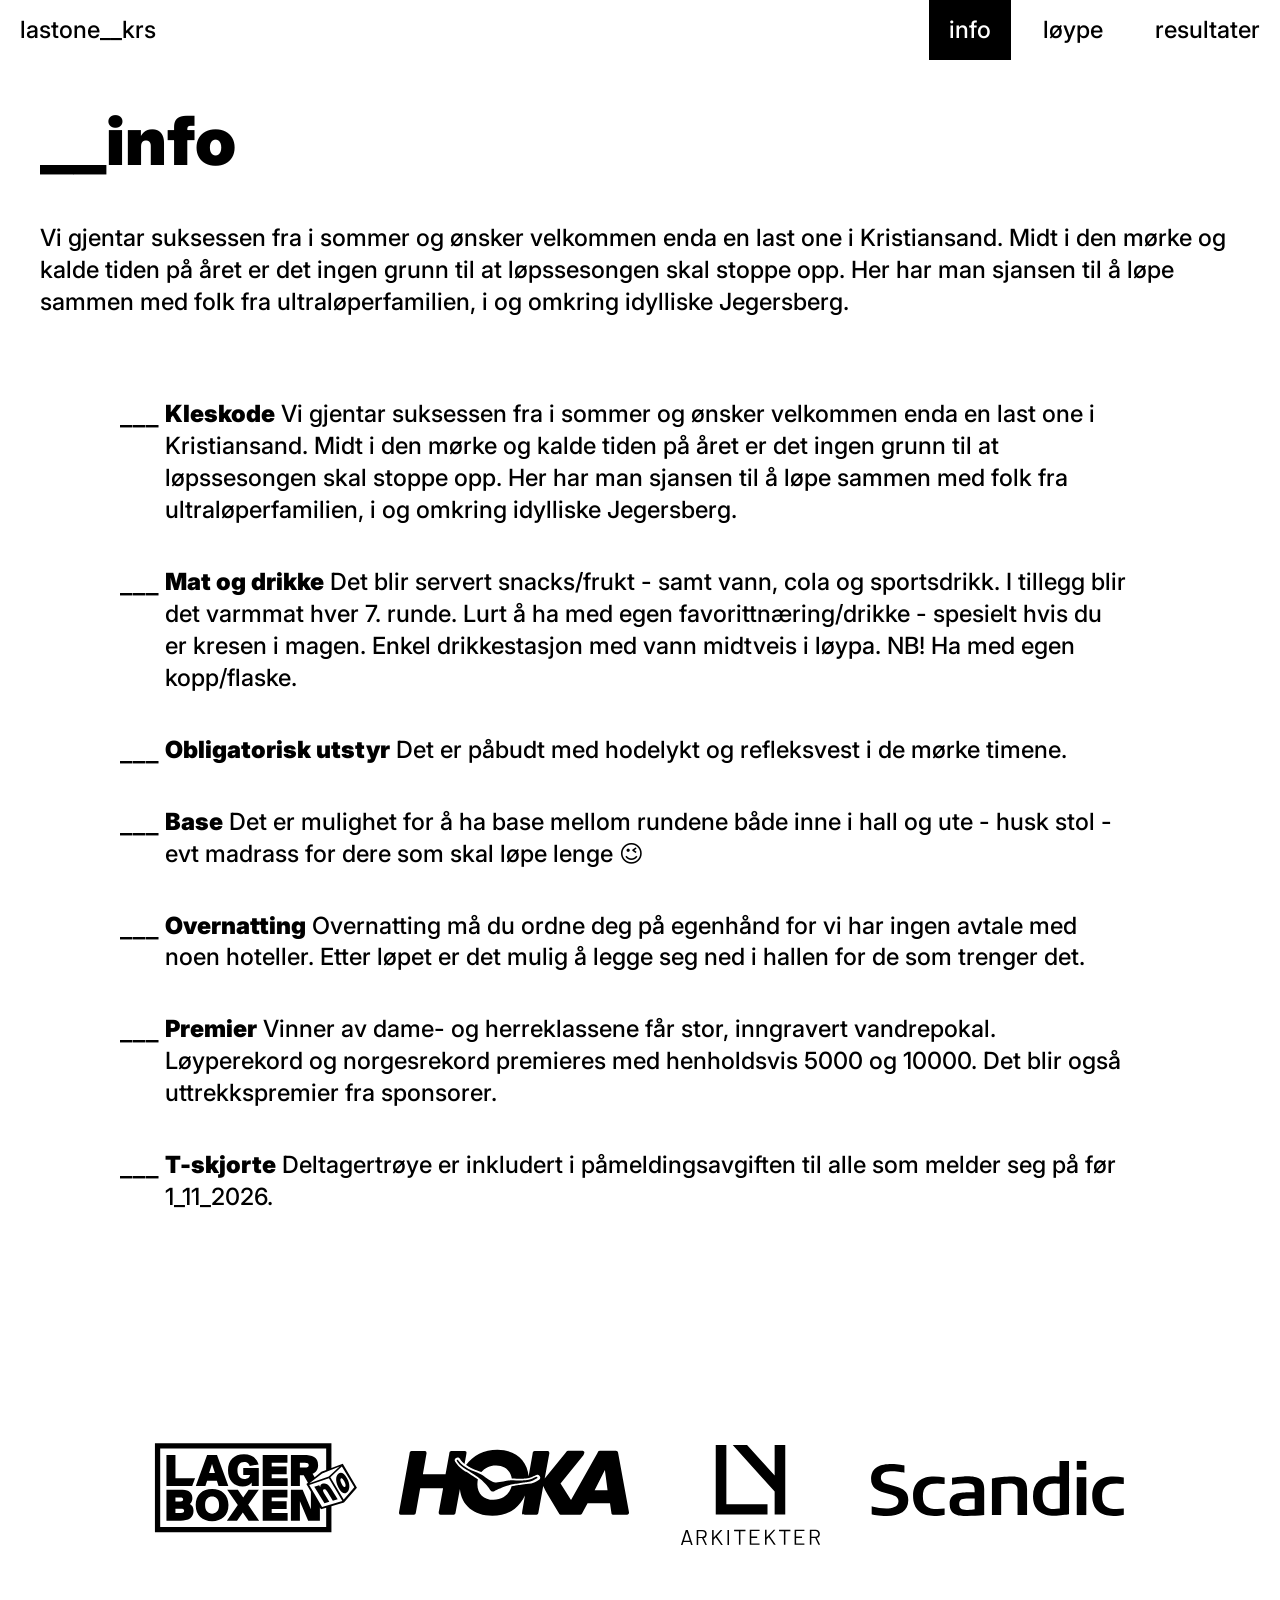
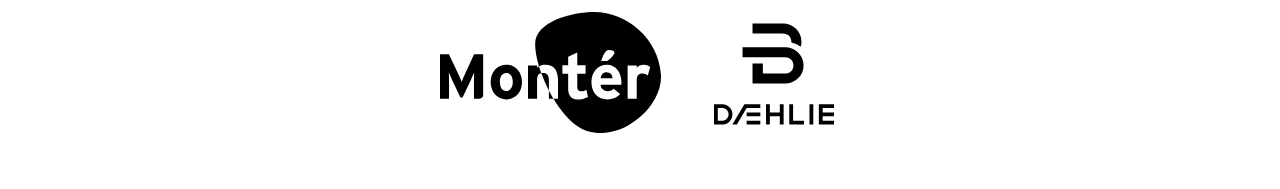
==== info.html @ 8707cc6f "feat: recreate the four Figma pages Index, info, løype and resultater from KRSUltra / Lastone (nodes" ====
<!doctype html>
<html lang="no">
  <head>
    <meta charset="utf-8" />
    <meta name="viewport" content="width=device-width, initial-scale=1" />
    <title>info — lastone__krs</title>
    <meta name="description" content="Praktisk informasjon om last one standing i Kristiansand." />

    <link rel="preconnect" href="https://fonts.googleapis.com" />
    <link rel="preconnect" href="https://fonts.gstatic.com" crossorigin />
    <link
      rel="stylesheet"
      href="https://fonts.googleapis.com/css2?family=Inter:opsz,wght@14..32,500;14..32,900&amp;display=swap"
    />

    <link rel="stylesheet" href="css/tokens.css" />
    <link rel="stylesheet" href="css/base.css" />
    <link rel="stylesheet" href="css/styles.css" />
  </head>

  <body class="page">
    <a class="skip-link" href="#main">Hopp til innhold</a>

    <header class="page__header">
      <nav class="site-nav" aria-label="Hovedmeny">
        <a class="site-nav__brand pill" href="index.html">lastone__krs</a>

        <ul class="site-nav__list">
            <li class="site-nav__item">
              <a class="site-nav__link pill pill--current" href="info.html" aria-current="page">info</a>
            </li>
            <li class="site-nav__item">
              <a class="site-nav__link pill" href="loype.html">løype</a>
            </li>
            <li class="site-nav__item">
              <a class="site-nav__link pill" href="resultater.html">resultater</a>
            </li>
        </ul>
      </nav>
    </header>

    <main class="page__main" id="main">
      <div class="page__body">
        <!-- The leading "__" is decoration and comes from CSS, so the
             accessible name stays "info". -->
        <h1 class="page-title">info</h1>

        <p class="intro">Vi gjentar suksessen fra i sommer og ønsker velkommen enda en last one i Kristiansand. Midt i den mørke og kalde tiden på året er det ingen grunn til at løpssesongen skal stoppe opp. Her har man sjansen til å løpe sammen med folk fra ultraløperfamilien, i og omkring idylliske Jegersberg.</p>

        <!-- Figma's "Bullet" rows: a bold term and its text flowing as one
             paragraph. That is a description list. -->
        <dl class="fact-list">
          <div class="fact-list__item">
            <dt class="fact-list__term">Kleskode</dt>
            <dd class="fact-list__desc">
              Vi gjentar suksessen fra i sommer og ønsker velkommen enda en last one i Kristiansand. Midt i den mørke og kalde tiden på året er det ingen grunn til at løpssesongen skal stoppe opp. Her har man sjansen til å løpe sammen med folk fra ultraløperfamilien, i og omkring idylliske Jegersberg.
            </dd>
          </div>

          <div class="fact-list__item">
            <dt class="fact-list__term">Mat og drikke</dt>
            <dd class="fact-list__desc">
              Det blir servert snacks/frukt - samt vann, cola og sportsdrikk. I tillegg blir det varmmat hver 7. runde. Lurt å ha med egen favorittnæring/drikke - spesielt hvis du er kresen i magen. Enkel drikkestasjon med vann midtveis i løypa. NB! Ha med egen kopp/flaske.
            </dd>
          </div>

          <div class="fact-list__item">
            <dt class="fact-list__term">Obligatorisk utstyr</dt>
            <dd class="fact-list__desc">
              Det er påbudt med hodelykt og refleksvest i de mørke timene.
            </dd>
          </div>

          <div class="fact-list__item">
            <dt class="fact-list__term">Base</dt>
            <dd class="fact-list__desc">
              Det er mulighet for å ha base mellom rundene både inne i hall og ute - husk stol - evt madrass for dere som skal løpe lenge 😉
            </dd>
          </div>

          <div class="fact-list__item">
            <dt class="fact-list__term">Overnatting</dt>
            <dd class="fact-list__desc">
              Overnatting må du ordne deg på egenhånd for vi har ingen avtale med noen hoteller. Etter løpet er det mulig å legge seg ned i hallen for de som trenger det.
            </dd>
          </div>

          <div class="fact-list__item">
            <dt class="fact-list__term">Premier</dt>
            <dd class="fact-list__desc">
              Vinner av dame- og herreklassene får stor, inngravert vandrepokal. Løyperekord og norgesrekord premieres med henholdsvis 5000 og 10000. Det blir også uttrekkspremier fra sponsorer.
            </dd>
          </div>

          <div class="fact-list__item">
            <dt class="fact-list__term">T-skjorte</dt>
            <dd class="fact-list__desc">
              Deltagertrøye er inkludert i påmeldingsavgiften til alle som melder seg på før 1_11_2026.
            </dd>
          </div>
        </dl>
      </div>
    </main>

    <footer class="page__footer sponsors">
      <h2 class="visually-hidden">Sponsorer</h2>

      <ul class="sponsors__list">
          <li class="sponsors__item">
            <img
              class="sponsors__logo"
              src="assets/logos/sponsor-1.svg"
              alt="Lagerboxen.no"
              width="208"
              height="150"
            />
          </li>
          <li class="sponsors__item">
            <img
              class="sponsors__logo"
              src="assets/logos/sponsor-2.svg"
              alt="HOKA"
              width="243"
              height="150"
            />
          </li>
          <li class="sponsors__item">
            <img
              class="sponsors__logo"
              src="assets/logos/sponsor-3.svg"
              alt="LY Arkitekter"
              width="158"
              height="150"
            />
          </li>
          <li class="sponsors__item">
            <img
              class="sponsors__logo"
              src="assets/logos/sponsor-4.svg"
              alt="Scandic"
              width="265"
              height="150"
            />
          </li>
          <li class="sponsors__item">
            <img
              class="sponsors__logo"
              src="assets/logos/sponsor-5.svg"
              alt="Montér"
              width="231"
              height="150"
            />
          </li>
          <li class="sponsors__item">
            <img
              class="sponsors__logo"
              src="assets/logos/sponsor-6.svg"
              alt="Dæhlie"
              width="144"
              height="150"
            />
          </li>
      </ul>
    </footer>
  </body>
</html>
---- css/tokens.css ----
/* ---------------------------------------------------------------------------
   tokens.css — every value that comes from Figma.

   Source: KRSUltra, page "Lastone" (frames Index / Info / Course / Results),
   read off the nodes themselves at the 1512px design width.

   NOTE ON THE FIGMA VARIABLE COLLECTION: the file carries a variable set
   ("Collection 1") built around a purple accent (#4C3267) with Light mode
   only. These four frames do not use it — they use flat #000/#fff and the
   pink below. The names here follow that collection's naming so the two can
   be reconciled later, but the VALUES are what the frames actually contain.
   --------------------------------------------------------------------------- */

:root {
  color-scheme: light;

  /* --- Colour ------------------------------------------------------------
     Three colours in the whole design. The pink is the only accent. */
  --color-surface-white: #ffffff;
  --color-surface-invert: #000000;
  --color-surface-accent: #ff67cf;

  --color-text-default: #000000;
  --color-text-invert: #ffffff;

  --color-stroke-default: #000000;

  /* --- Typography --------------------------------------------------------
     Inter, in two weights: Medium (500) for everything that reads as text,
     Black (900) for the display type and table headers. */
  --font-sans: "Inter", system-ui, -apple-system, "Segoe UI", Roboto, sans-serif;

  --font-weight-medium: 500;
  --font-weight-black: 900;

  /* Figma sizes are fixed at 1512px wide. Each token keeps the Figma value as
     its ceiling and scales down with the viewport, so the design holds at
     1512 and stays readable below it. The vw figure is the Figma px as a
     share of 1512 (e.g. 100 / 1512 = 6.61vw). */
  --font-size-table: clamp(0.875rem, 1.32vw, 1.25rem); /*   20px */
  --font-size-body: clamp(1.125rem, 1.85vw, 1.75rem); /*    28px */
  --font-size-marker: clamp(1.25rem, 2.12vw, 2rem); /*      32px */
  --font-size-lead: clamp(1.5rem, 2.65vw, 2.5rem); /*       40px */
  --font-size-cta: clamp(1.75rem, 3.7vw, 3.5rem); /*        56px */
  --font-size-page-title: clamp(2.5rem, 5.29vw, 5rem); /*   80px */
  --font-size-hero: clamp(2rem, 6.61vw, 6.25rem); /*       100px */
  --font-size-hero-lead: clamp(2.375rem, 7.94vw, 7.5rem); /* 120px */

  /* Figma leaves display type on AUTO line-height; body text is set to 135%. */
  --line-height-display: 1;
  --line-height-body: 1.35;

  /* --- Space -------------------------------------------------------------
     The file's Space/SP-* scale. */
  --space-04: 4px;
  --space-08: 8px;
  --space-12: 12px;
  --space-16: 16px;
  --space-20: 20px;
  --space-24: 24px;
  --space-32: 32px;
  --space-40: 40px;
  --space-48: 48px;
  --space-64: 64px;

  /* Values the frames use that are NOT on the SP scale. Kept as tokens rather
     than inlined so the drift stays countable — see the gaps table in README. */
  --space-off-10: 10px; /*  button padding-block                    */
  --space-off-36: 36px; /*  sponsor row gap                         */
  --space-off-80: 80px; /*  indent of the info list and the table   */
  --space-off-160: 160px; /* space above the sponsor row            */

  /* --- Layout ------------------------------------------------------------ */
  --page-width: 1512px; /* the Figma frame width                    */
  --page-gutter: var(--space-40); /* Main has 40px padding all round */
  --content-width: 1432px; /* page width minus the gutters          */
  --measure-facts: 1086px; /* width of a Bullet in Figma            */
  --measure-table: 976px; /* width of the results Table in Figma    */

  --size-control: 60px; /*      nav / toggle button height  */
  --size-control-lg: 80px; /*   the index CTA button height  */
  --size-sponsor: 150px; /*     sponsor logo box height     */
  --hero-ratio: 1512 / 675;
  --map-ratio: 1432 / 900;
}
---- css/base.css ----
/* ---------------------------------------------------------------------------
   base.css — reset and element defaults. The only file that styles raw tags.
   --------------------------------------------------------------------------- */

*,
*::before,
*::after {
  box-sizing: border-box;
}

* {
  margin: 0;
}

html {
  -webkit-text-size-adjust: 100%;
}

body {
  min-height: 100vh;
  background: var(--color-surface-white);
  color: var(--color-text-default);
  font-family: var(--font-sans);
  font-size: var(--font-size-body);
  font-weight: var(--font-weight-medium);
  line-height: var(--line-height-body);
  -webkit-font-smoothing: antialiased;
}

img,
picture,
svg,
video {
  display: block;
  max-width: 100%;
}

input,
button,
textarea,
select {
  font: inherit;
  color: inherit;
}

h1,
h2,
h3 {
  font-weight: var(--font-weight-black);
  line-height: var(--line-height-display);
}

a {
  color: inherit;
}

table {
  border-collapse: collapse;
}

fieldset {
  border: 0;
  padding: 0;
}

/* One focus ring for the whole site, and never removed. */
:focus-visible {
  outline: 3px solid var(--color-surface-accent);
  outline-offset: 2px;
}

/* Available to screen readers, invisible on screen. */
.visually-hidden {
  position: absolute;
  width: 1px;
  height: 1px;
  padding: 0;
  margin: -1px;
  overflow: hidden;
  clip-path: inset(50%);
  white-space: nowrap;
}

@media (prefers-reduced-motion: reduce) {
  *,
  *::before,
  *::after {
    animation-duration: 0.01ms !important;
    animation-iteration-count: 1 !important;
    transition-duration: 0.01ms !important;
    scroll-behavior: auto !important;
  }
}
---- css/styles.css ----
/* ---------------------------------------------------------------------------
   styles.css — the block layer.

   Classic BEM. Every rule is a single class:
       .block  .block__element  .block--modifier

   - One class per selector. No descendant, child or tag selectors, so the
     markup can change element for element without the styling moving.
   - Flat elements: .card__title, never .card__body__title.
   - No ids, no !important, no nesting. Equal weight everywhere, so source
     order is the only thing that resolves a conflict.
   - Blocks are mixed onto slots (class="site-nav__link pill") rather than
     wrapped in a div.
   - Values come from tokens.css. A raw hex or px here is a bug.

   The ONE deliberate exception is the state pair
   `.filter__input:checked + .filter__label`. Both sides are single classes;
   the combinator carries a state that cannot be expressed without JS.
   --------------------------------------------------------------------------- */

/* ===========================================================================
   page — the outer frame, on <body>.
   =========================================================================== */

.page {
  position: relative;
  display: flex;
  flex-direction: column;
  min-height: 100vh;
}

.page__main {
  flex: 1;
  display: flex;
  flex-direction: column;
}

/* The nav sits above the page flow on Index, laid over the hero image. */
.page__header--overlay {
  position: absolute;
  inset-block-start: 0;
  inset-inline: 0;
  z-index: 1;
}

/* The content column. Figma's "Main": 40px padding, 40px gap, 1512 max. */
.page__body {
  display: flex;
  flex-direction: column;
  gap: var(--space-40);
  width: 100%;
  max-width: var(--page-width);
  margin-inline: auto;
  padding: var(--space-40);
}

.page__body--center {
  align-items: center;
}

/* ===========================================================================
   skip-link
   =========================================================================== */

.skip-link {
  position: absolute;
  inset-inline-start: var(--space-20);
  inset-block-start: var(--space-20);
  z-index: 10;
  padding: var(--space-08) var(--space-16);
  background: var(--color-surface-white);
  color: var(--color-text-default);
  font-size: var(--font-size-table);
  text-decoration: none;
  transform: translateY(-200%);
}

.skip-link:focus-visible {
  transform: none;
}

/* ===========================================================================
   site-nav — 60px tall, brand left, links right with a 12px gap.
   =========================================================================== */

.site-nav {
  display: flex;
  align-items: center;
  justify-content: space-between;
  gap: var(--space-20);
  width: 100%;
  max-width: var(--page-width);
  min-height: var(--size-control);
  margin-inline: auto;
}

.site-nav__brand {
  min-height: var(--size-control);
}

.site-nav__list {
  display: flex;
  align-items: center;
  gap: var(--space-12);
  margin: 0;
  padding: 0;
  list-style: none;
}

.site-nav__link {
  min-height: var(--size-control);
}

/* ===========================================================================
   pill — Figma's "Button": a flat block of colour behind a line of text.
   Used by the nav, the results filter and the index tagline.
   =========================================================================== */

.pill {
  display: inline-flex;
  align-items: center;
  justify-content: center;
  padding: var(--space-off-10) var(--space-20);
  background: var(--color-surface-white);
  color: var(--color-text-default);
  font-size: var(--font-size-body);
  font-weight: var(--font-weight-medium);
  line-height: 1.21;
  text-decoration: none;
  white-space: nowrap;
}

.pill--current {
  background: var(--color-surface-invert);
  color: var(--color-text-invert);
}

.pill--accent {
  background: var(--color-surface-accent);
}

/* Figma fixes this button at 80px. Its own line box is taller than that once
   padding is added, so the block padding comes off and min-height sets it. */
.pill--lead {
  min-height: var(--size-control-lg);
  padding-block: 0;
  padding-inline: var(--space-32);
  font-size: var(--font-size-cta);
}

/* ===========================================================================
   hero — full-bleed photo with the event name laid over it.
   =========================================================================== */

.hero {
  position: relative;
  width: 100%;
  aspect-ratio: var(--hero-ratio);
  overflow: hidden;
}

.hero__image {
  width: 100%;
  height: 100%;
  object-fit: cover;
}

/* Figma places the three lines by hand inside a 1105x339 box at 204,168.
   Percentages keep that arrangement at any width. */
.hero__title {
  position: absolute;
  inset-block-start: 24.89%;
  inset-inline-start: 13.49%;
  width: 73.08%;
  aspect-ratio: 1105 / 339;
  margin: 0;
}

.hero__line {
  position: absolute;
  display: block;
  color: var(--color-surface-accent);
  font-size: var(--font-size-hero);
  font-weight: var(--font-weight-black);
  line-height: 1.21;
  white-space: nowrap;
}

.hero__line--name {
  inset-block-start: 0;
  inset-inline-start: 0;
}

.hero__line--place {
  inset-block-start: 28.61%;
  inset-inline-start: 44.34%;
}

.hero__line--date {
  inset-block-start: 57.23%;
  inset-inline-start: 22.35%;
  font-size: var(--font-size-hero-lead);
}

/* ===========================================================================
   page-title — the "__name" display heading. The underscores are decoration,
   so they come from CSS and stay out of the accessible name.
   =========================================================================== */

.page-title {
  font-size: var(--font-size-page-title);
  font-weight: var(--font-weight-black);
  line-height: 1.21;
}

.page-title::before {
  content: "__";
}

/* ===========================================================================
   intro — the standing paragraph that opens every page.
   =========================================================================== */

.intro {
  width: 100%;
  font-size: var(--font-size-body);
  line-height: var(--line-height-body);
}

/* ===========================================================================
   fact-list — Figma's "Bullet" rows. A description list: bold term, then its
   text, flowing as one paragraph with a hanging "___" marker.
   =========================================================================== */

.fact-list {
  display: flex;
  flex-direction: column;
  gap: var(--space-40);
  width: 100%;
  max-width: var(--measure-facts);
  margin: 0;
  padding-block-start: var(--space-40);
  padding-inline-start: var(--space-off-80);
}

.fact-list__item {
  position: relative;
  padding-inline-start: 45px;
}

.fact-list__term {
  display: inline;
  font-weight: var(--font-weight-black);
}

.fact-list__term::before {
  content: "___";
  position: absolute;
  inset-inline-start: 0;
  inset-block-start: 0;
  font-size: var(--font-size-marker);
  font-weight: var(--font-weight-medium);
}

.fact-list__desc {
  display: inline;
  margin: 0;
}

/* ===========================================================================
   course — the map, its caption and the GPX download.
   =========================================================================== */

.course__head {
  display: flex;
  flex-wrap: wrap;
  align-items: center;
  justify-content: space-between;
  gap: var(--space-40);
}

.course__title {
  font-size: var(--font-size-lead);
  font-weight: var(--font-weight-medium);
  line-height: 1.21;
}

.course__download {
  display: inline-flex;
  align-items: center;
  gap: var(--space-20);
  font-size: var(--font-size-lead);
  line-height: 1.21;
  text-decoration: none;
}

.course__download:hover {
  text-decoration: underline;
}

.course__icon {
  width: 0.775em;
  height: 0.725em;
}

.course__map {
  width: 100%;
  aspect-ratio: var(--map-ratio);
  margin-block-start: var(--space-40);
}

.course__image {
  width: 100%;
  height: 100%;
  object-fit: cover;
}

/* ===========================================================================
   filter — the Alle / Damer / Herrer toggle above the results.
   =========================================================================== */

.filter {
  display: flex;
  min-inline-size: 0;
  margin: 0;
  padding: 0;
}

.filter__input {
  position: absolute;
  width: 1px;
  height: 1px;
  overflow: hidden;
  clip-path: inset(50%);
}

.filter__label {
  min-height: var(--size-control);
  cursor: pointer;
}

/* State, not descendant styling: both sides are single classes. */
.filter__input:checked + .filter__label {
  background: var(--color-surface-invert);
  color: var(--color-text-invert);
}

.filter__input:focus-visible + .filter__label {
  outline: 3px solid var(--color-surface-accent);
  outline-offset: 2px;
}

/* ===========================================================================
   results-table
   =========================================================================== */

.results {
  width: 100%;
  padding-inline-start: var(--space-off-80);
}

.results__filter {
  margin-block-end: var(--space-40);
}

/* Wide content scrolls inside its own box, never the page body. */
.results__scroll {
  width: 100%;
  overflow-x: auto;
}

.results-table {
  width: 100%;
  min-width: 30rem;
  max-width: var(--measure-table);
  font-size: var(--font-size-table);
  text-align: start;
}

.results-table__caption {
  text-align: start;
}

.results-table__row {
  border-block-end: 1px solid var(--color-stroke-default);
}

.results-table__heading {
  padding: var(--space-08) var(--space-12) var(--space-08) 0;
  font-weight: var(--font-weight-black);
  text-align: start;
  white-space: nowrap;
}

.results-table__cell {
  padding: var(--space-08) var(--space-12) var(--space-08) 0;
  font-weight: var(--font-weight-medium);
  text-align: start;
}

.results-table__col--rank {
  width: 48px;
}

.results-table__col--laps {
  width: 100px;
}

/* ===========================================================================
   sponsors — the logo row that closes every page.
   =========================================================================== */

.sponsors {
  width: 100%;
  max-width: var(--page-width);
  margin-inline: auto;
  padding: var(--space-off-160) var(--space-40) var(--space-40);
}

.sponsors__list {
  display: flex;
  flex-wrap: wrap;
  align-items: center;
  justify-content: center;
  gap: var(--space-off-36);
  margin: 0;
  padding: 0;
  list-style: none;
}

.sponsors__item {
  display: flex;
  align-items: center;
  justify-content: center;
  height: var(--size-sponsor);
}

.sponsors__logo {
  max-height: 100%;
  width: auto;
}

/* ===========================================================================
   Narrow viewports.

   Figma has no finished small-screen frames — the two 402px "small" frames on
   the page still hold 1512px children — so everything below this line is a
   decision made in code, not a design that was handed over. See README.
   =========================================================================== */

@media (max-width: 768px) {
  /* Laying the nav over the photo needs one uninterrupted row to read as a
     nav. Once it wraps there is no such row, so it comes out of the overlay
     and sits above the hero instead. */
  .page__header--overlay {
    position: static;
    background: var(--color-surface-white);
  }

  /* The photo is a wide crop; a portrait hero would throw most of it away. */
  .hero {
    aspect-ratio: 1 / 1;
  }

  /* The hand-placed hero lines stop working once there is no room to indent
     them; stack them instead. */
  .hero__title {
    position: absolute;
    inset-block: auto var(--space-24);
    inset-inline: var(--space-20);
    width: auto;
    aspect-ratio: auto;
    display: flex;
    flex-direction: column;
  }

  .hero__line {
    position: static;
    white-space: normal;
  }

  .site-nav {
    flex-wrap: wrap;
    row-gap: 0;
    padding-inline: var(--space-04);
  }

  .fact-list {
    padding-inline-start: 0;
  }

  .results {
    padding-inline-start: 0;
  }

  .sponsors__list {
    gap: var(--space-20);
  }

  .sponsors {
    padding-block-start: var(--space-64);
  }

  .sponsors__item {
    height: calc(var(--size-sponsor) / 2);
  }
}
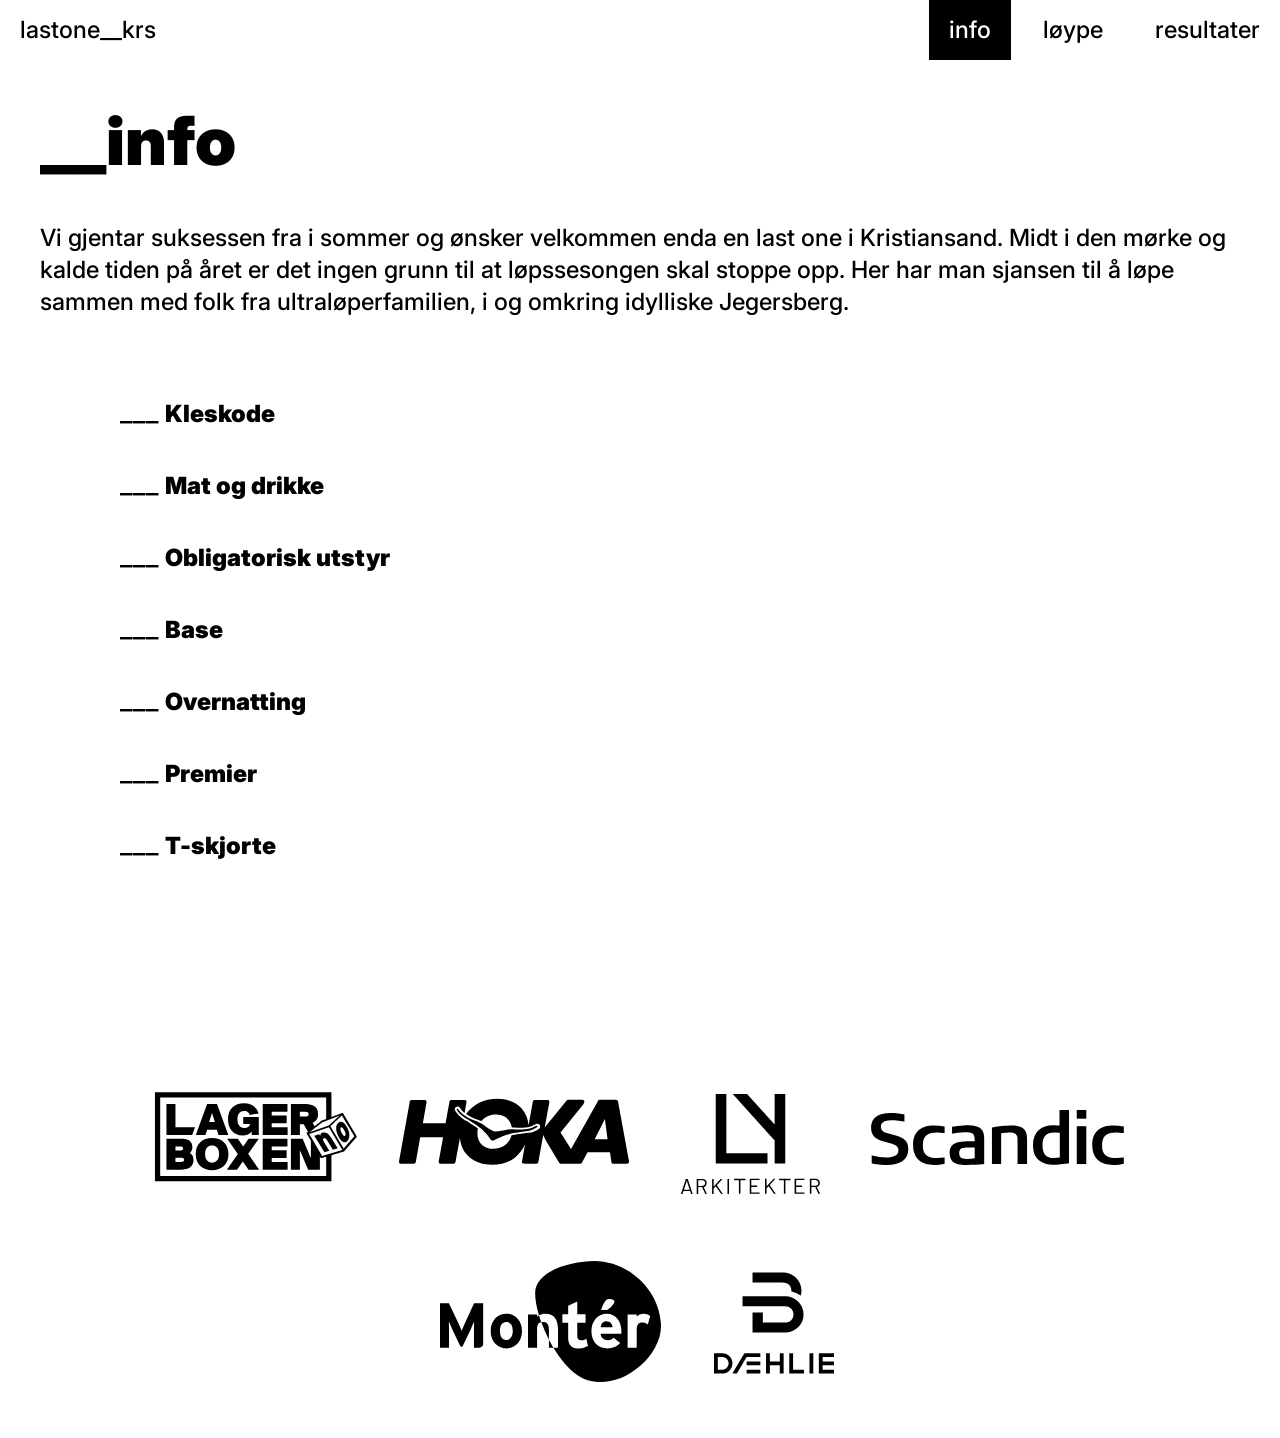
==== commit 84d953b3: "feat: small-screen layout from Info small and Menu small, breakpoint 600px Implements the two 402px " ====
--- a/info.html
+++ b/info.html
@@ -22,12 +22,23 @@
     <a class="skip-link" href="#main">Hopp til innhold</a>
 
     <header class="page__header">
+      <!-- The menu's open/closed state, with no JavaScript to hold it: both
+           "meny" and "lukk" are labels for this one checkbox. It only appears
+           at or below the 600px breakpoint. -->
+      <input
+        class="menu__toggle"
+        type="checkbox"
+        id="menu-toggle"
+        aria-label="Meny"
+      />
+      <label class="menu__button pill pill--invert" for="menu-toggle">meny</label>
+
       <nav class="site-nav" aria-label="Hovedmeny">
         <a class="site-nav__brand pill" href="index.html">lastone__krs</a>
 
         <ul class="site-nav__list">
             <li class="site-nav__item">
-              <a class="site-nav__link pill pill--current" href="info.html" aria-current="page">info</a>
+              <a class="site-nav__link pill pill--invert" href="info.html" aria-current="page">info</a>
             </li>
             <li class="site-nav__item">
               <a class="site-nav__link pill" href="loype.html">løype</a>
@@ -37,6 +48,19 @@
             </li>
         </ul>
       </nav>
+
+      <div class="menu">
+        <div class="menu__bar">
+          <label class="menu__close pill" for="menu-toggle">lukk</label>
+        </div>
+
+        <ul class="menu__list">
+          <li class="menu__item"><a class="menu__link" href="info.html" aria-current="page">info</a></li>
+          <li class="menu__item"><a class="menu__link" href="resultater.html">resultater</a></li>
+          <li class="menu__item"><a class="menu__link" href="loype.html">løype</a></li>
+          <li class="menu__item"><span class="menu__link menu__link--pending" aria-disabled="true">påmelding</span></li>
+        </ul>
+      </div>
     </header>
 
     <main class="page__main" id="main">
@@ -47,58 +71,74 @@
 
         <p class="intro">Vi gjentar suksessen fra i sommer og ønsker velkommen enda en last one i Kristiansand. Midt i den mørke og kalde tiden på året er det ingen grunn til at løpssesongen skal stoppe opp. Her har man sjansen til å løpe sammen med folk fra ultraløperfamilien, i og omkring idylliske Jegersberg.</p>
 
-        <!-- Figma's "Bullet" rows: a bold term and its text flowing as one
-             paragraph. That is a description list. -->
-        <dl class="fact-list">
-          <div class="fact-list__item">
-            <dt class="fact-list__term">Kleskode</dt>
-            <dd class="fact-list__desc">
-              Vi gjentar suksessen fra i sommer og ønsker velkommen enda en last one i Kristiansand. Midt i den mørke og kalde tiden på året er det ingen grunn til at løpssesongen skal stoppe opp. Her har man sjansen til å løpe sammen med folk fra ultraløperfamilien, i og omkring idylliske Jegersberg.
-            </dd>
-          </div>
-
-          <div class="fact-list__item">
-            <dt class="fact-list__term">Mat og drikke</dt>
-            <dd class="fact-list__desc">
-              Det blir servert snacks/frukt - samt vann, cola og sportsdrikk. I tillegg blir det varmmat hver 7. runde. Lurt å ha med egen favorittnæring/drikke - spesielt hvis du er kresen i magen. Enkel drikkestasjon med vann midtveis i løypa. NB! Ha med egen kopp/flaske.
-            </dd>
-          </div>
-
-          <div class="fact-list__item">
-            <dt class="fact-list__term">Obligatorisk utstyr</dt>
-            <dd class="fact-list__desc">
-              Det er påbudt med hodelykt og refleksvest i de mørke timene.
-            </dd>
-          </div>
-
-          <div class="fact-list__item">
-            <dt class="fact-list__term">Base</dt>
-            <dd class="fact-list__desc">
-              Det er mulighet for å ha base mellom rundene både inne i hall og ute - husk stol - evt madrass for dere som skal løpe lenge 😉
-            </dd>
-          </div>
-
-          <div class="fact-list__item">
-            <dt class="fact-list__term">Overnatting</dt>
-            <dd class="fact-list__desc">
-              Overnatting må du ordne deg på egenhånd for vi har ingen avtale med noen hoteller. Etter løpet er det mulig å legge seg ned i hallen for de som trenger det.
-            </dd>
-          </div>
-
-          <div class="fact-list__item">
-            <dt class="fact-list__term">Premier</dt>
-            <dd class="fact-list__desc">
-              Vinner av dame- og herreklassene får stor, inngravert vandrepokal. Løyperekord og norgesrekord premieres med henholdsvis 5000 og 10000. Det blir også uttrekkspremier fra sponsorer.
-            </dd>
-          </div>
-
-          <div class="fact-list__item">
-            <dt class="fact-list__term">T-skjorte</dt>
-            <dd class="fact-list__desc">
-              Deltagertrøye er inkludert i påmeldingsavgiften til alle som melder seg på før 1_11_2026.
-            </dd>
-          </div>
-        </dl>
+        <!-- Figma's "Accordion" (node 1609:1458). A disclosure per entry, so
+             <details>/<summary>: collapsed on small screens as the component
+             is drawn, forced open and inline above the breakpoint where the
+             desktop frame shows every entry as one flowing paragraph. -->
+        <ul class="fact-list">
+          <li class="fact-list__item">
+            <details class="fact" id="fact-kleskode">
+              <summary class="fact__term">Kleskode</summary>
+              <p class="fact__text">
+                Vi gjentar suksessen fra i sommer og ønsker velkommen enda en last one i Kristiansand. Midt i den mørke og kalde tiden på året er det ingen grunn til at løpssesongen skal stoppe opp. Her har man sjansen til å løpe sammen med folk fra ultraløperfamilien, i og omkring idylliske Jegersberg.
+              </p>
+            </details>
+          </li>
+
+          <li class="fact-list__item">
+            <details class="fact" id="fact-mat-og-drikke">
+              <summary class="fact__term">Mat og drikke</summary>
+              <p class="fact__text">
+                Det blir servert snacks/frukt - samt vann, cola og sportsdrikk. I tillegg blir det varmmat hver 7. runde. Lurt å ha med egen favorittnæring/drikke - spesielt hvis du er kresen i magen. Enkel drikkestasjon med vann midtveis i løypa. NB! Ha med egen kopp/flaske.
+              </p>
+            </details>
+          </li>
+
+          <li class="fact-list__item">
+            <details class="fact" id="fact-obligatorisk-utstyr">
+              <summary class="fact__term">Obligatorisk utstyr</summary>
+              <p class="fact__text">
+                Det er påbudt med hodelykt og refleksvest i de mørke timene.
+              </p>
+            </details>
+          </li>
+
+          <li class="fact-list__item">
+            <details class="fact" id="fact-base">
+              <summary class="fact__term">Base</summary>
+              <p class="fact__text">
+                Det er mulighet for å ha base mellom rundene både inne i hall og ute - husk stol - evt madrass for dere som skal løpe lenge 😉
+              </p>
+            </details>
+          </li>
+
+          <li class="fact-list__item">
+            <details class="fact" id="fact-overnatting">
+              <summary class="fact__term">Overnatting</summary>
+              <p class="fact__text">
+                Overnatting må du ordne deg på egenhånd for vi har ingen avtale med noen hoteller. Etter løpet er det mulig å legge seg ned i hallen for de som trenger det.
+              </p>
+            </details>
+          </li>
+
+          <li class="fact-list__item">
+            <details class="fact" id="fact-premier">
+              <summary class="fact__term">Premier</summary>
+              <p class="fact__text">
+                Vinner av dame- og herreklassene får stor, inngravert vandrepokal. Løyperekord og norgesrekord premieres med henholdsvis 5000 og 10000. Det blir også uttrekkspremier fra sponsorer.
+              </p>
+            </details>
+          </li>
+
+          <li class="fact-list__item">
+            <details class="fact" id="fact-t-skjorte">
+              <summary class="fact__term">T-skjorte</summary>
+              <p class="fact__text">
+                Deltagertrøye er inkludert i påmeldingsavgiften til alle som melder seg på før 1_11_2026.
+              </p>
+            </details>
+          </li>
+        </ul>
       </div>
     </main>
 
--- a/css/tokens.css
+++ b/css/tokens.css
@@ -20,6 +20,11 @@
   --color-surface-invert: #000000;
   --color-surface-accent: #ff67cf;
 
+  /* Hover surfaces, from the Button and Row component sets. The mint is the
+     only place a fourth colour enters the design. */
+  --color-surface-hover: #82f682; /*     Button / Default  -> Hover */
+  --color-surface-row-hover: #fff0fa; /* Row    / Default  -> Hover */
+
   --color-text-default: #000000;
   --color-text-invert: #ffffff;
 
@@ -39,12 +44,18 @@
      share of 1512 (e.g. 100 / 1512 = 6.61vw). */
   --font-size-table: clamp(0.875rem, 1.32vw, 1.25rem); /*   20px */
   --font-size-body: clamp(1.125rem, 1.85vw, 1.75rem); /*    28px */
+  /* Buttons keep their own size. It tracks the body size between the
+     breakpoint and 1512 so the nav always fits, but does not follow prose
+     down to 20px on small screens — Figma holds the buttons at 28. */
+  --font-size-control: clamp(1.25rem, 1.85vw, 1.75rem); /*  28px */
   --font-size-marker: clamp(1.25rem, 2.12vw, 2rem); /*      32px */
   --font-size-lead: clamp(1.5rem, 2.65vw, 2.5rem); /*       40px */
   --font-size-cta: clamp(1.75rem, 3.7vw, 3.5rem); /*        56px */
   --font-size-page-title: clamp(2.5rem, 5.29vw, 5rem); /*   80px */
   --font-size-hero: clamp(2rem, 6.61vw, 6.25rem); /*       100px */
   --font-size-hero-lead: clamp(2.375rem, 7.94vw, 7.5rem); /* 120px */
+  --font-size-accordion: 1.75rem; /*                          28px */
+  --font-size-menu: 2.5rem; /*                                40px */
 
   /* Figma leaves display type on AUTO line-height; body text is set to 135%. */
   --line-height-display: 1;
@@ -78,8 +89,31 @@
   --measure-table: 976px; /* width of the results Table in Figma    */
 
   --size-control: 60px; /*      nav / toggle button height  */
+  --size-nav-band: 60px; /*     height of the nav row        */
   --size-control-lg: 80px; /*   the index CTA button height  */
   --size-sponsor: 150px; /*     sponsor logo box height     */
   --hero-ratio: 1512 / 675;
   --map-ratio: 1432 / 900;
 }
+
+/* ---------------------------------------------------------------------------
+   Small screens — the "Info small" and "Menu small" frames (402px wide).
+
+   The breakpoint is 600px. It cannot be a token: a media query cannot read a
+   custom property. It is written literally here and in styles.css, and those
+   are the only two places it appears.
+
+   Redefining tokens rather than the blocks is what keeps the block layer
+   identical at both sizes — only these values change.
+   --------------------------------------------------------------------------- */
+
+@media (max-width: 600px) {
+  :root {
+    --font-size-body: 1.25rem; /*                        28 -> 20px */
+    --font-size-control: 1.75rem; /*        held at 28px, per Info small */
+    /* 60px at the 402px frame width, scaling down from there. */
+    --font-size-page-title: clamp(2rem, 14.93vw, 3.75rem); /* 80 -> 60px */
+    --page-gutter: var(--space-20); /*                   40 -> 20px */
+    --size-nav-band: 6.25rem; /*                         60 -> 100px */
+  }
+}
--- a/css/base.css
+++ b/css/base.css
@@ -58,14 +58,27 @@
   border-collapse: collapse;
 }
 
+/* The disclosure triangle is not in the design; the "___" marker replaces it.
+   list-style covers current browsers, the vendor pseudo covers older WebKit. */
+summary {
+  list-style: none;
+}
+
+summary::-webkit-details-marker {
+  display: none;
+}
+
 fieldset {
   border: 0;
   padding: 0;
 }
 
-/* One focus ring for the whole site, and never removed. */
+/* One focus ring for the whole site, and never removed. Black rather than the
+   accent: the ring has to read against white, the mint hover, the pink Primary
+   button and the black Invert button, and the offset puts it on the page
+   ground in every one of those cases. */
 :focus-visible {
-  outline: 3px solid var(--color-surface-accent);
+  outline: 3px solid var(--color-text-default);
   outline-offset: 2px;
 }
 
--- a/css/styles.css
+++ b/css/styles.css
@@ -35,6 +35,13 @@
   flex-direction: column;
 }
 
+/* Positioning context for the menu button, which sits in the nav band but is
+   a sibling of the nav so its focus state can be styled without reaching
+   through a descendant selector. */
+.page__header {
+  position: relative;
+}
+
 /* The nav sits above the page flow on Index, laid over the hero image. */
 .page__header--overlay {
   position: absolute;
@@ -51,7 +58,7 @@
   width: 100%;
   max-width: var(--page-width);
   margin-inline: auto;
-  padding: var(--space-40);
+  padding: var(--page-gutter);
 }
 
 .page__body--center {
@@ -83,15 +90,17 @@
    site-nav — 60px tall, brand left, links right with a 12px gap.
    =========================================================================== */
 
+/* Full-bleed: the nav tracks the viewport rather than stopping at the 1512
+   content column, so the brand and the links stay on the outer edges at any
+   width — which is also what keeps it aligned with the hero photo it sits
+   over on the index page. The buttons' own 20px padding is the only inset. */
 .site-nav {
   display: flex;
   align-items: center;
   justify-content: space-between;
   gap: var(--space-20);
   width: 100%;
-  max-width: var(--page-width);
-  min-height: var(--size-control);
-  margin-inline: auto;
+  min-height: var(--size-nav-band);
 }
 
 .site-nav__brand {
@@ -112,8 +121,21 @@
 }
 
 /* ===========================================================================
-   pill — Figma's "Button": a flat block of colour behind a line of text.
-   Used by the nav, the results filter and the index tagline.
+   pill — Figma's "Button" component set (node 1562:1046).
+
+   Two variant axes, six combinations, all of them below:
+
+       Property 1  Default | Primary | Invert     -> the modifier
+       Property 2  Default | Hover               -> :hover
+
+   | variant | resting                  | hover                     |
+   |---------|--------------------------|---------------------------|
+   | Default | white bg, black text     | mint #82f682, black text  |
+   | Invert  | black bg, white text     | white bg, black text      |
+   | Primary | pink bg, black text, 56px| black bg, pink text       |
+
+   Figma swaps the variants with no transition, so these do too. Add an easing
+   here if you want one — it is not in the design.
    =========================================================================== */
 
 .pill {
@@ -123,29 +145,60 @@
   padding: var(--space-off-10) var(--space-20);
   background: var(--color-surface-white);
   color: var(--color-text-default);
-  font-size: var(--font-size-body);
+  font-size: var(--font-size-control);
   font-weight: var(--font-weight-medium);
   line-height: 1.21;
   text-decoration: none;
   white-space: nowrap;
 }
 
-.pill--current {
+.pill:hover {
+  background: var(--color-surface-hover);
+  color: var(--color-text-default);
+}
+
+.pill--invert {
   background: var(--color-surface-invert);
   color: var(--color-text-invert);
 }
 
-.pill--accent {
-  background: var(--color-surface-accent);
-}
-
-/* Figma fixes this button at 80px. Its own line box is taller than that once
-   padding is added, so the block padding comes off and min-height sets it. */
-.pill--lead {
+.pill--invert:hover {
+  background: var(--color-surface-white);
+  color: var(--color-text-default);
+}
+
+.pill--invert:focus-visible {
+  outline-color: var(--color-surface-invert);
+}
+
+/* Primary carries its own size: Figma fixes it at 80px, and its line box is
+   taller than that once padding is added, so the block padding comes off and
+   min-height sets the height. */
+.pill--primary {
   min-height: var(--size-control-lg);
   padding-block: 0;
   padding-inline: var(--space-32);
+  background: var(--color-surface-accent);
+  color: var(--color-text-default);
   font-size: var(--font-size-cta);
+}
+
+.pill--primary:hover {
+  background: var(--color-surface-invert);
+  color: var(--color-surface-accent);
+}
+
+/* The index tagline is a Primary button in Figma but has no target yet (see
+   the gaps table), so it is not interactive and must not answer to the
+   pointer. Re-asserts the resting state; drop this modifier the day the
+   påmelding URL exists and the hover comes back on its own. */
+.pill--static {
+  cursor: default;
+}
+
+.pill--static:hover {
+  background: var(--color-surface-accent);
+  color: var(--color-text-default);
 }
 
 /* ===========================================================================
@@ -228,8 +281,17 @@
 }
 
 /* ===========================================================================
-   fact-list — Figma's "Bullet" rows. A description list: bold term, then its
-   text, flowing as one paragraph with a hanging "___" marker.
+   fact-list / fact — Figma's "Accordion" (node 1609:1458).
+
+   One markup, two behaviours, no JavaScript:
+
+   - Small screens are the component as drawn: Expanded=No by default, the
+     term tappable, the body below it. That is exactly what <details> does on
+     its own, so it gets to.
+   - Above the breakpoint the desktop Info frame shows every entry open with
+     the term and its text flowing as ONE paragraph. ::details-content forced
+     visible and set inline gives that, whatever the open attribute says — so
+     the disclosure simply has no effect at that size.
    =========================================================================== */
 
 .fact-list {
@@ -241,30 +303,110 @@
   margin: 0;
   padding-block-start: var(--space-40);
   padding-inline-start: var(--space-off-80);
-}
-
-.fact-list__item {
+  list-style: none;
+}
+
+.fact {
   position: relative;
-  padding-inline-start: 45px;
-}
-
-.fact-list__term {
-  display: inline;
+}
+
+.fact__term {
+  font-size: var(--font-size-accordion);
   font-weight: var(--font-weight-black);
-}
-
-.fact-list__term::before {
+  line-height: 1;
+  cursor: pointer;
+  list-style: none;
+}
+
+/* The marker. Figma draws it as a 40x2 bar on small screens and as "___" text
+   on the desktop frame; one rule covers both. */
+.fact__term::before {
   content: "___";
+  font-weight: var(--font-weight-medium);
+}
+
+.fact__text {
+  margin: 0;
+}
+
+/* ===========================================================================
+   menu — Figma's "Menu small" (node 1609:1630). Below the breakpoint only.
+
+   State without JavaScript: a checkbox holds open/closed and both the "meny"
+   and "lukk" labels point at it. Hidden at every size by default, so it can
+   only be reached where the button that opens it exists.
+   =========================================================================== */
+
+.menu__toggle {
   position: absolute;
-  inset-inline-start: 0;
-  inset-block-start: 0;
-  font-size: var(--font-size-marker);
-  font-weight: var(--font-weight-medium);
-}
-
-.fact-list__desc {
-  display: inline;
+  width: 1px;
+  height: 1px;
+  overflow: hidden;
+  clip-path: inset(50%);
+}
+
+.menu__button {
+  display: none;
+  position: absolute;
+  inset-block-end: 0;
+  inset-inline-end: 0;
+  z-index: 2;
+  min-height: var(--size-control);
+}
+
+.menu__toggle:focus-visible + .menu__button {
+  outline: 3px solid var(--color-text-default);
+  outline-offset: 2px;
+}
+
+.menu {
+  display: none;
+  position: fixed;
+  inset: 0;
+  z-index: 20;
+  flex-direction: column;
+  gap: var(--space-40);
+  background: var(--color-surface-invert);
+  overflow-y: auto;
+}
+
+.menu__bar {
+  display: flex;
+  align-items: flex-end;
+  justify-content: flex-end;
+  min-height: var(--size-nav-band);
+}
+
+.menu__close {
+  min-height: var(--size-control);
+}
+
+.menu__list {
+  display: flex;
+  flex-direction: column;
+  gap: var(--space-40);
   margin: 0;
+  padding-inline: var(--space-20);
+  list-style: none;
+}
+
+.menu__link {
+  display: block;
+  padding-block: var(--space-24);
+  color: var(--color-text-invert);
+  font-size: var(--font-size-menu);
+  font-weight: var(--font-weight-black);
+  line-height: 1.21;
+  text-decoration: none;
+}
+
+.menu__link::before {
+  content: "__";
+}
+
+/* No påmelding page exists yet, so this one is a span, not a link. */
+.menu__link--pending {
+  cursor: default;
 }
 
 /* ===========================================================================
@@ -339,15 +481,36 @@
   cursor: pointer;
 }
 
-/* State, not descendant styling: both sides are single classes. */
+/* State, not descendant styling: both sides are single classes. A checked
+   label is the Invert variant of the button, hover included. */
 .filter__input:checked + .filter__label {
   background: var(--color-surface-invert);
   color: var(--color-text-invert);
 }
 
+.filter__input:checked + .filter__label:hover {
+  background: var(--color-surface-white);
+  color: var(--color-text-default);
+}
+
 .filter__input:focus-visible + .filter__label {
   outline: 3px solid var(--color-surface-accent);
   outline-offset: 2px;
+}
+
+/* Filtering, still with no JavaScript. Same category as the rule above: a
+   state on one named class deciding the appearance of another named class.
+   Classes only — no ids, no tag selectors. "Alle" needs no rule; it is the
+   absence of both.
+
+   The class each runner is filtered into is INFERRED FROM THEIR NAME, because
+   the results data has no class field. See the gaps table. */
+.results:has(.filter__input--women:checked) .results-table__row--men {
+  display: none;
+}
+
+.results:has(.filter__input--men:checked) .results-table__row--women {
+  display: none;
 }
 
 /* ===========================================================================
@@ -383,6 +546,12 @@
 
 .results-table__row {
   border-block-end: 1px solid var(--color-stroke-default);
+}
+
+/* Figma's "Row" set (node 1566:2430) carries an ON_HOVER reaction. Only the
+   data rows have it — the header row is a separate modifier and stays put. */
+.results-table__row--data:hover {
+  background: var(--color-surface-row-hover);
 }
 
 .results-table__heading {
@@ -441,20 +610,79 @@
 }
 
 /* ===========================================================================
-   Narrow viewports.
-
-   Figma has no finished small-screen frames — the two 402px "small" frames on
-   the page still hold 1512px children — so everything below this line is a
-   decision made in code, not a design that was handed over. See README.
-   =========================================================================== */
-
-@media (max-width: 768px) {
-  /* Laying the nav over the photo needs one uninterrupted row to read as a
-     nav. Once it wraps there is no such row, so it comes out of the overlay
-     and sits above the hero instead. */
+   Above the breakpoint — the desktop Info frame.
+
+   The only rules that need a min-width query: they undo the disclosure so
+   every entry reads as one flowing paragraph with a hanging marker, which is
+   what the 1512px frame shows.
+   =========================================================================== */
+
+@media (min-width: 601px) {
+  .fact {
+    padding-inline-start: 45px;
+  }
+
+  .fact__term {
+    display: inline;
+    font-size: inherit;
+    cursor: text;
+  }
+
+  .fact__term::before {
+    position: absolute;
+    inset-block-start: 0;
+    inset-inline-start: 0;
+    font-size: var(--font-size-marker);
+  }
+
+  .fact__text {
+    display: inline;
+  }
+
+  /* Forces the body visible whatever the open attribute says, and inline so
+     it continues the term's line rather than starting its own. */
+  .fact::details-content {
+    display: inline;
+    content-visibility: visible;
+    block-size: auto;
+  }
+}
+
+/* ===========================================================================
+   At or below the breakpoint — the "Info small" and "Menu small" frames.
+
+   Figma has these two at 402px. Everything else here (the hero crop, the
+   sponsor row, the results table) has no small frame and is a decision made
+   in code — see the README.
+   =========================================================================== */
+
+@media (max-width: 600px) {
+  /* Laying the nav over the photo needs the links inline over the image; with
+     only a brand and a menu button it reads better as a solid bar. Relative,
+     not static: the menu button is absolutely positioned against the header,
+     and a static header would hand it to .page and drop it at the foot of the
+     document. */
   .page__header--overlay {
-    position: static;
+    position: relative;
     background: var(--color-surface-white);
+  }
+
+  /* The nav band is 100px and its contents sit on the bottom edge. */
+  .site-nav {
+    align-items: flex-end;
+  }
+
+  /* The three links move into the menu overlay. */
+  .site-nav__list {
+    display: none;
+  }
+
+  .menu__button {
+    display: inline-flex;
+  }
+
+  .menu__toggle:checked ~ .menu {
+    display: flex;
   }
 
   /* The photo is a wide crop; a portrait hero would throw most of it away. */
@@ -462,16 +690,17 @@
     aspect-ratio: 1 / 1;
   }
 
-  /* The hand-placed hero lines stop working once there is no room to indent
-     them; stack them instead. */
+  /* No small frame exists for the index, so this is a code decision: the three
+     hand-placed hero lines stack. Keeping the desktop composition would run
+     "kristiansand" off the right edge below about 360px. */
   .hero__title {
     position: absolute;
     inset-block: auto var(--space-24);
     inset-inline: var(--space-20);
+    display: flex;
+    flex-direction: column;
     width: auto;
     aspect-ratio: auto;
-    display: flex;
-    flex-direction: column;
   }
 
   .hero__line {
@@ -479,28 +708,38 @@
     white-space: normal;
   }
 
-  .site-nav {
-    flex-wrap: wrap;
-    row-gap: 0;
-    padding-inline: var(--space-04);
-  }
-
+  /* Accordion: the component as drawn — head, then body 8px below it. */
   .fact-list {
+    padding-block-start: 0;
     padding-inline-start: 0;
+  }
+
+  .fact__text {
+    margin-block-start: var(--space-08);
+  }
+
+  /* Figma trims the term's box to the cap height — 20px for 28px Inter — and
+     measures the 40px gap and the 8px body offset from there. Without this the
+     line box adds ~8px to every step. Guarded: where it is unsupported the
+     rhythm is just slightly looser, which is a fine way to lose. */
+  @supports (text-box: trim-both cap alphabetic) {
+    .fact__term {
+      text-box: trim-both cap alphabetic;
+    }
   }
 
   .results {
     padding-inline-start: 0;
   }
 
+  .sponsors {
+    padding-block-start: var(--space-64);
+  }
+
   .sponsors__list {
     gap: var(--space-20);
   }
 
-  .sponsors {
-    padding-block-start: var(--space-64);
-  }
-
   .sponsors__item {
     height: calc(var(--size-sponsor) / 2);
   }
